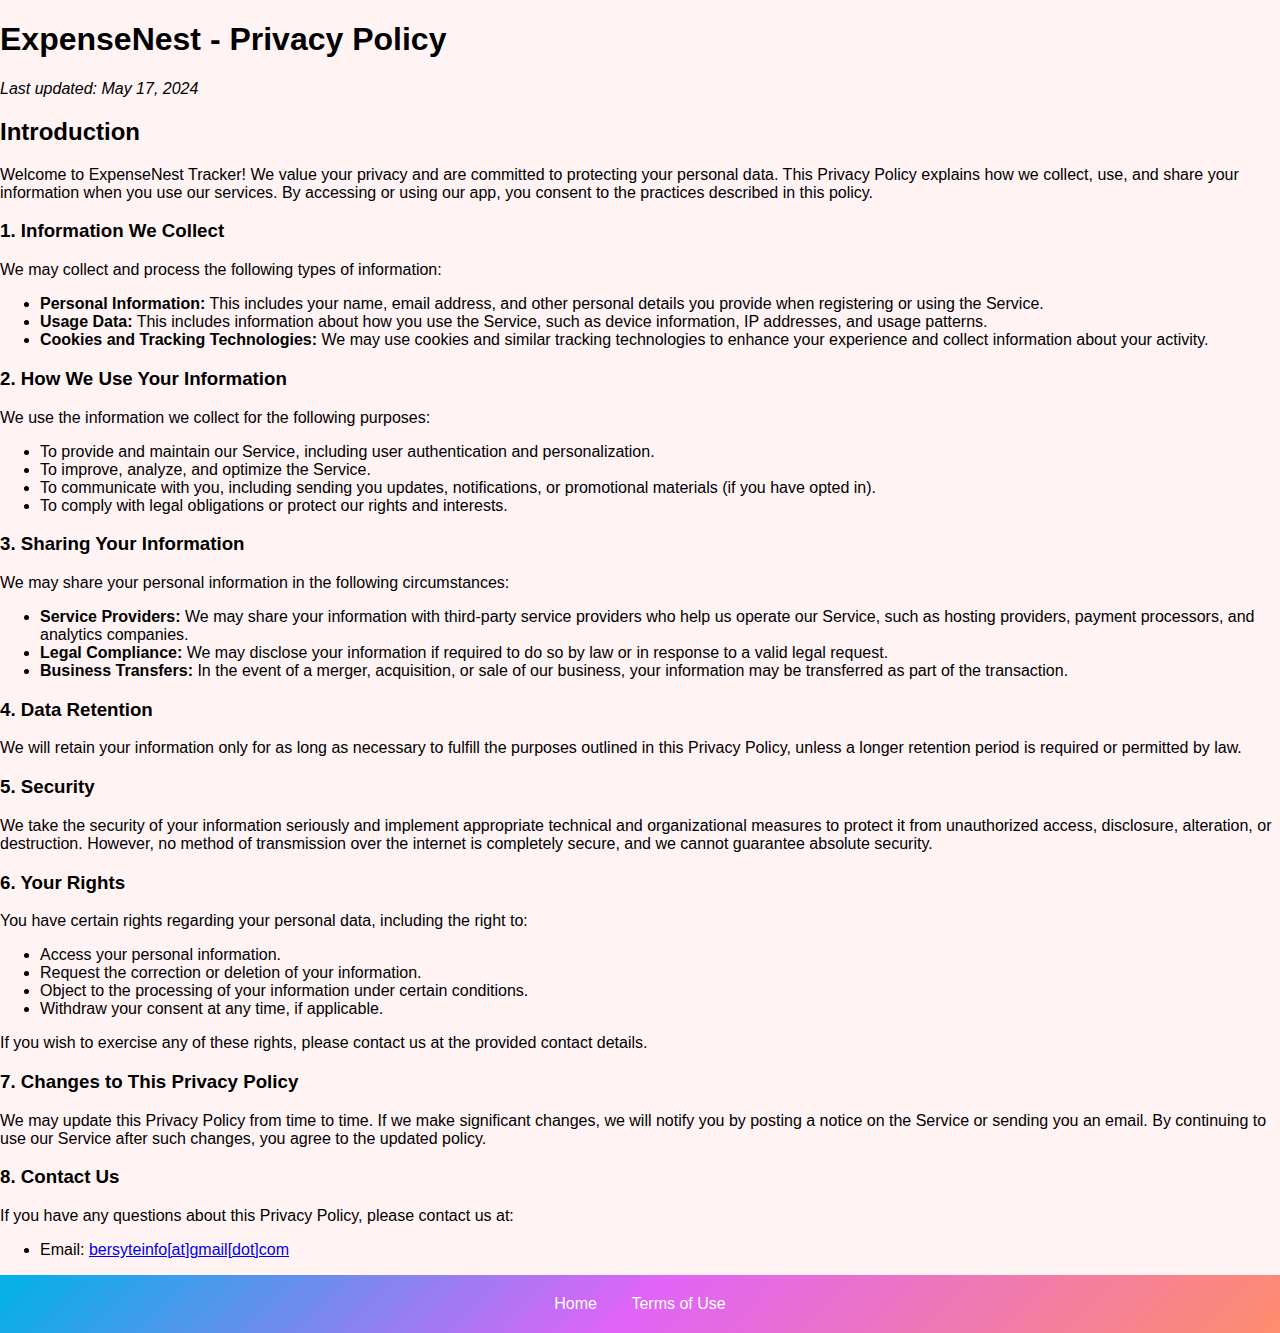
==== terms.html @ a60497dd "first commit" ====
<!DOCTYPE html>
<html lang="en">
<head>
    <meta charset="UTF-8">
    <meta name="viewport" content="width=device-width, initial-scale=1.0">
    <title>ExpenseNest - Privacy Policy</title>
    <meta name="description" content="Read the privacy policy of ExpenseNest, a tracker app for managing your expenses and keeping your data safe.">
    <link rel="stylesheet" href="style.css">
    <link rel="icon" href="/assets/app_logo.png" type="image/x-icon">
</head>
<body>

    <main class="container my-5" role="document">
        <h1 class="text-center">ExpenseNest - Privacy Policy</h1>
        <p class="text-center"><em>Last updated: May 17, 2024</em></p>

        <section>
            <h2>Introduction</h2>
            <p>Welcome to ExpenseNest Tracker! We value your privacy and are committed to protecting your personal data. This Privacy Policy explains how we collect, use, and share your information when you use our services. By accessing or using our app, you consent to the practices described in this policy.</p>
        </section>

        <section>
            <h3>1. Information We Collect</h3>
            <p>We may collect and process the following types of information:</p>
            <ul>
                <li><strong>Personal Information:</strong> This includes your name, email address, and other personal details you provide when registering or using the Service.</li>
                <li><strong>Usage Data:</strong> This includes information about how you use the Service, such as device information, IP addresses, and usage patterns.</li>
                <li><strong>Cookies and Tracking Technologies:</strong> We may use cookies and similar tracking technologies to enhance your experience and collect information about your activity.</li>
            </ul>
        </section>

        <section>
            <h3>2. How We Use Your Information</h3>
            <p>We use the information we collect for the following purposes:</p>
            <ul>
                <li>To provide and maintain our Service, including user authentication and personalization.</li>
                <li>To improve, analyze, and optimize the Service.</li>
                <li>To communicate with you, including sending you updates, notifications, or promotional materials (if you have opted in).</li>
                <li>To comply with legal obligations or protect our rights and interests.</li>
            </ul>
        </section>

        <section>
            <h3>3. Sharing Your Information</h3>
            <p>We may share your personal information in the following circumstances:</p>
            <ul>
                <li><strong>Service Providers:</strong> We may share your information with third-party service providers who help us operate our Service, such as hosting providers, payment processors, and analytics companies.</li>
                <li><strong>Legal Compliance:</strong> We may disclose your information if required to do so by law or in response to a valid legal request.</li>
                <li><strong>Business Transfers:</strong> In the event of a merger, acquisition, or sale of our business, your information may be transferred as part of the transaction.</li>
            </ul>
        </section>

        <section>
            <h3>4. Data Retention</h3>
            <p>We will retain your information only for as long as necessary to fulfill the purposes outlined in this Privacy Policy, unless a longer retention period is required or permitted by law.</p>
        </section>

        <section>
            <h3>5. Security</h3>
            <p>We take the security of your information seriously and implement appropriate technical and organizational measures to protect it from unauthorized access, disclosure, alteration, or destruction. However, no method of transmission over the internet is completely secure, and we cannot guarantee absolute security.</p>
        </section>

        <section>
            <h3>6. Your Rights</h3>
            <p>You have certain rights regarding your personal data, including the right to:</p>
            <ul>
                <li>Access your personal information.</li>
                <li>Request the correction or deletion of your information.</li>
                <li>Object to the processing of your information under certain conditions.</li>
                <li>Withdraw your consent at any time, if applicable.</li>
            </ul>
            <p>If you wish to exercise any of these rights, please contact us at the provided contact details.</p>
        </section>

        <section>
            <h3>7. Changes to This Privacy Policy</h3>
            <p>We may update this Privacy Policy from time to time. If we make significant changes, we will notify you by posting a notice on the Service or sending you an email. By continuing to use our Service after such changes, you agree to the updated policy.</p>
        </section>

        <section>
            <h3>8. Contact Us</h3>
            <p>If you have any questions about this Privacy Policy, please contact us at:</p>
            <ul>
                <li>Email: <a href="mailto:bersyteinfo[at]gmail[dot]com">bersyteinfo[at]gmail[dot]com</a></li>
            </ul>
        </section>
    </main>

    <footer role="footer">
        <a class="nav-link" href="index.html">Home</a>
        <a class="nav-link" href="terms.html">Terms of Use</a>
    </footer>

</body>
</html>
---- style.css ----
/* Apply the gradient background to the body */
body {
    margin: 0;
    padding: 0;
    font-family: Arial, sans-serif;
    background-size: cover;
    background-color: #fff3f4f6; /* Background color */
}

/* Navbar styling */
.navbar-expand {
    display: flex;
    align-items: center;
    justify-content: space-between;
    padding: 10px 20px;
    background: linear-gradient(135deg, #00b2e7, #e064f7, #ff8d6c); /* Gradient background */
    border-radius: 5px;
}

/* Manage button styling */
.manage {
    padding: 10px;
    background: linear-gradient(135deg, #00b2e7, #e064f7, #ff8d6c);
    color: #ffffff;
    border-radius: 14px;
    text-align: center;
    font-weight: bold;
}

/* Navbar logo styling */
.navbar-logo img {
    height: 50px;
}

/* Navbar links container */
.navbar-links {
    display: flex;
    align-items: center;
}

/* Navbar list */
.navbar-nav {
    list-style: none;
    margin: 0;
    padding: 0;
    display: flex;
    flex-direction: row;
    gap: 20px;
}

/* Individual nav items */
.nav-item a {
    text-decoration: none;
    color: #ffffff; /* White text for links */
    font-weight: 500;
    font-size: 16px;
    transition: color 0.3s ease;
}

/* General styling for container */
.container.my-4 {
    margin: 20px auto;
    max-width: 1200px;
    display: flex;
    flex-direction: column;
    justify-content: center;
    align-items: center;
}

/* Row styling */
.row {
    display: flex;
    flex-wrap: wrap;
    align-items: center;
    justify-content: space-between;
}

/* Column styling */
.col-1, .col-2 {
    flex: 1;
    padding: 10px;
    text-align: center;
}

/* Main content styling */
.main-content {
    text-align: left;
}

.main-content h1 {
    font: size 15px;
    font-weight: 700;
    margin-bottom: 20px;
    line-height: 1.4;
}

.main-content h1 span {
    font-size: 20px;
    
}

.main-content p {
    font-size: 1.2rem;
    color: #333; /* Dark text for readability */
    margin-bottom: 14px;
}

/* Download buttons container */
.download-buttons {
    margin-top: 20px;
}

.app-download-buttons a {
    display: inline-block;
    margin: 0 10px;
    text-decoration: none;
}

.app-download-buttons img {
    display: inline-block;
    width: 170px; /* Set a fixed width */
    height: 50px; /* Set a fixed height */
    object-fit: contain; /* Ensure the image maintains its aspect ratio */
}

/* App mockup image styling */
.col-2 img {
    max-width: 100%;
    height: auto;
    border-radius: 10px;
}

/* Responsive Design */
@media (max-width: 768px) {
    .row {
        flex-direction: column;
    }

    .col-1, .col-2 {
        flex: none;
        width: 100%;
    }

    .main-content h1 {
        font-size: 2rem;
    }

    .main-content p {
        font-size: 1rem;
    }

   
}
/* Footer Styling */
footer {
    background: linear-gradient(135deg, #00b2e7, #e064f7, #ff8d6c); /* Gradient background */
    color: #fff; /* White text color */
    padding: 20px;
    text-align: center; /* Center text and links */
    font-size: 16px;
}

/* Style for navigation links */
footer .nav-link {
    color: #fff; /* White text color for links */
    text-decoration: none; /* Remove underline */
    margin: 0 15px; /* Add spacing between links */
    font-weight: 500;
    transition: color 0.3s ease;
}

/* Hover effect for links */
footer .nav-link:hover {
    color: #00b2e7; /* Change color on hover */
}

/* Style for social media icon */
footer a i {
    font-size: 20px; /* Size of the Twitter icon */
    color: #fff; /* White icon color */
    margin-left: 10px; /* Space between the icon and text */
    transition: color 0.3s ease;
}

/* Hover effect for social media icon */
footer a i:hover {
    color: #00b2e7; /* Change icon color on hover */
}

/* Responsive design for footer */
@media (max-width: 768px) {
    footer {
        font-size: 14px; /* Adjust font size for smaller screens */
    }

    footer .nav-link {
        display: block; /* Stack the links vertically */
        margin-bottom: 10px; /* Add space between links */
    }

    footer a i {
        font-size: 24px; /* Adjust icon size for smaller screens */
    }
}
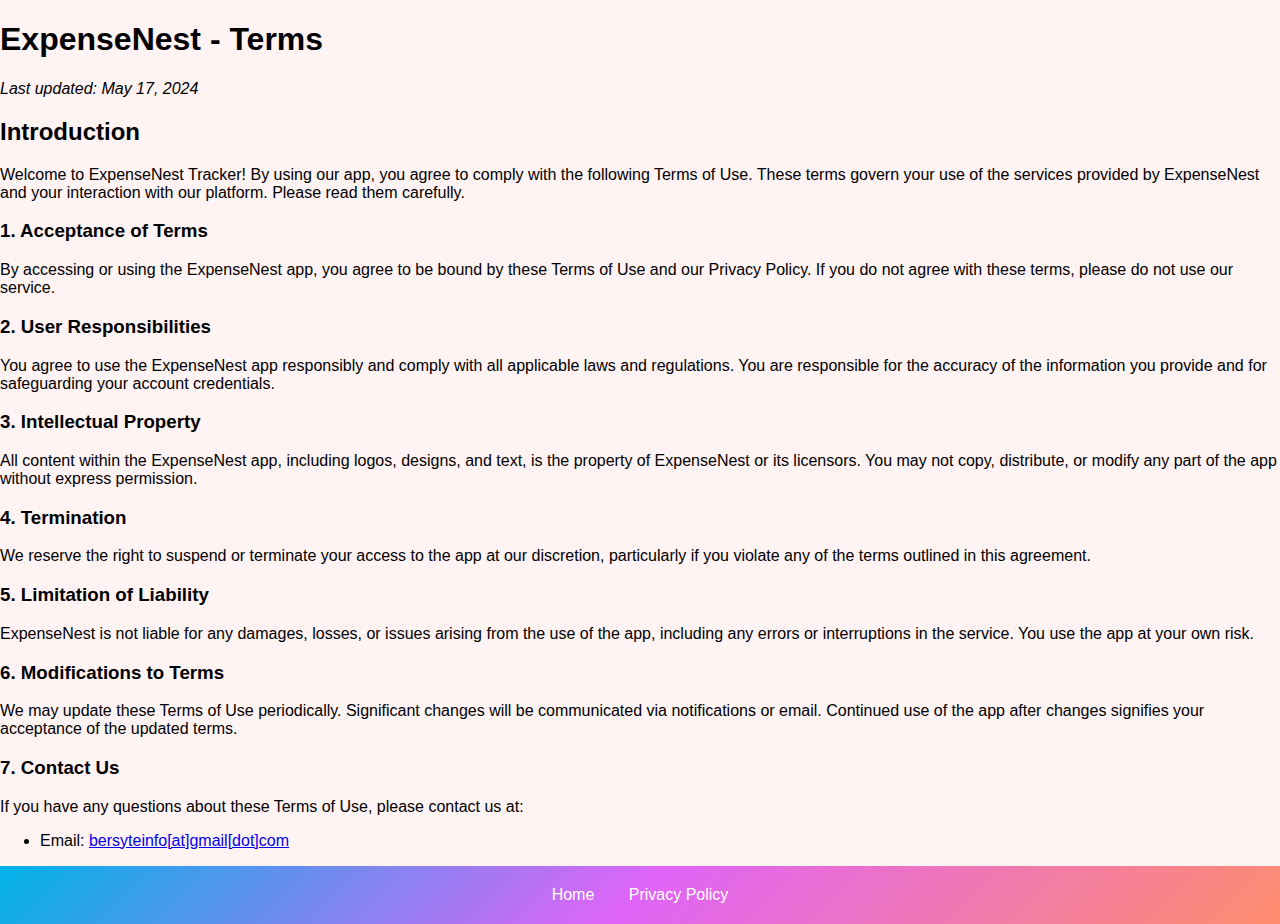
==== commit 8bbdbeef: "change done" ====
--- a/terms.html
+++ b/terms.html
@@ -3,83 +3,55 @@
 <head>
     <meta charset="UTF-8">
     <meta name="viewport" content="width=device-width, initial-scale=1.0">
-    <title>ExpenseNest - Privacy Policy</title>
-    <meta name="description" content="Read the privacy policy of ExpenseNest, a tracker app for managing your expenses and keeping your data safe.">
+    <title>ExpenseNest - Terms</title>
+    <meta name="description" content="Read the terms of use of ExpenseNest, a tracker app for managing your expenses and keeping your data safe.">
     <link rel="stylesheet" href="style.css">
     <link rel="icon" href="/assets/app_logo.png" type="image/x-icon">
 </head>
 <body>
 
     <main class="container my-5" role="document">
-        <h1 class="text-center">ExpenseNest - Privacy Policy</h1>
+        <h1 class="text-center">ExpenseNest - Terms</h1>
         <p class="text-center"><em>Last updated: May 17, 2024</em></p>
 
         <section>
             <h2>Introduction</h2>
-            <p>Welcome to ExpenseNest Tracker! We value your privacy and are committed to protecting your personal data. This Privacy Policy explains how we collect, use, and share your information when you use our services. By accessing or using our app, you consent to the practices described in this policy.</p>
+            <p>Welcome to ExpenseNest Tracker! By using our app, you agree to comply with the following Terms of Use. These terms govern your use of the services provided by ExpenseNest and your interaction with our platform. Please read them carefully.</p>
         </section>
 
         <section>
-            <h3>1. Information We Collect</h3>
-            <p>We may collect and process the following types of information:</p>
-            <ul>
-                <li><strong>Personal Information:</strong> This includes your name, email address, and other personal details you provide when registering or using the Service.</li>
-                <li><strong>Usage Data:</strong> This includes information about how you use the Service, such as device information, IP addresses, and usage patterns.</li>
-                <li><strong>Cookies and Tracking Technologies:</strong> We may use cookies and similar tracking technologies to enhance your experience and collect information about your activity.</li>
-            </ul>
+            <h3>1. Acceptance of Terms</h3>
+            <p>By accessing or using the ExpenseNest app, you agree to be bound by these Terms of Use and our Privacy Policy. If you do not agree with these terms, please do not use our service.</p>
         </section>
 
         <section>
-            <h3>2. How We Use Your Information</h3>
-            <p>We use the information we collect for the following purposes:</p>
-            <ul>
-                <li>To provide and maintain our Service, including user authentication and personalization.</li>
-                <li>To improve, analyze, and optimize the Service.</li>
-                <li>To communicate with you, including sending you updates, notifications, or promotional materials (if you have opted in).</li>
-                <li>To comply with legal obligations or protect our rights and interests.</li>
-            </ul>
+            <h3>2. User Responsibilities</h3>
+            <p>You agree to use the ExpenseNest app responsibly and comply with all applicable laws and regulations. You are responsible for the accuracy of the information you provide and for safeguarding your account credentials.</p>
         </section>
 
         <section>
-            <h3>3. Sharing Your Information</h3>
-            <p>We may share your personal information in the following circumstances:</p>
-            <ul>
-                <li><strong>Service Providers:</strong> We may share your information with third-party service providers who help us operate our Service, such as hosting providers, payment processors, and analytics companies.</li>
-                <li><strong>Legal Compliance:</strong> We may disclose your information if required to do so by law or in response to a valid legal request.</li>
-                <li><strong>Business Transfers:</strong> In the event of a merger, acquisition, or sale of our business, your information may be transferred as part of the transaction.</li>
-            </ul>
+            <h3>3. Intellectual Property</h3>
+            <p>All content within the ExpenseNest app, including logos, designs, and text, is the property of ExpenseNest or its licensors. You may not copy, distribute, or modify any part of the app without express permission.</p>
         </section>
 
         <section>
-            <h3>4. Data Retention</h3>
-            <p>We will retain your information only for as long as necessary to fulfill the purposes outlined in this Privacy Policy, unless a longer retention period is required or permitted by law.</p>
+            <h3>4. Termination</h3>
+            <p>We reserve the right to suspend or terminate your access to the app at our discretion, particularly if you violate any of the terms outlined in this agreement.</p>
         </section>
 
         <section>
-            <h3>5. Security</h3>
-            <p>We take the security of your information seriously and implement appropriate technical and organizational measures to protect it from unauthorized access, disclosure, alteration, or destruction. However, no method of transmission over the internet is completely secure, and we cannot guarantee absolute security.</p>
+            <h3>5. Limitation of Liability</h3>
+            <p>ExpenseNest is not liable for any damages, losses, or issues arising from the use of the app, including any errors or interruptions in the service. You use the app at your own risk.</p>
         </section>
 
         <section>
-            <h3>6. Your Rights</h3>
-            <p>You have certain rights regarding your personal data, including the right to:</p>
-            <ul>
-                <li>Access your personal information.</li>
-                <li>Request the correction or deletion of your information.</li>
-                <li>Object to the processing of your information under certain conditions.</li>
-                <li>Withdraw your consent at any time, if applicable.</li>
-            </ul>
-            <p>If you wish to exercise any of these rights, please contact us at the provided contact details.</p>
+            <h3>6. Modifications to Terms</h3>
+            <p>We may update these Terms of Use periodically. Significant changes will be communicated via notifications or email. Continued use of the app after changes signifies your acceptance of the updated terms.</p>
         </section>
 
         <section>
-            <h3>7. Changes to This Privacy Policy</h3>
-            <p>We may update this Privacy Policy from time to time. If we make significant changes, we will notify you by posting a notice on the Service or sending you an email. By continuing to use our Service after such changes, you agree to the updated policy.</p>
-        </section>
-
-        <section>
-            <h3>8. Contact Us</h3>
-            <p>If you have any questions about this Privacy Policy, please contact us at:</p>
+            <h3>7. Contact Us</h3>
+            <p>If you have any questions about these Terms of Use, please contact us at:</p>
             <ul>
                 <li>Email: <a href="mailto:bersyteinfo[at]gmail[dot]com">bersyteinfo[at]gmail[dot]com</a></li>
             </ul>
@@ -88,7 +60,7 @@
 
     <footer role="footer">
         <a class="nav-link" href="index.html">Home</a>
-        <a class="nav-link" href="terms.html">Terms of Use</a>
+        <a class="nav-link" href="privacy-policy.html">Privacy Policy</a>
     </footer>
 
 </body>
--- a/style.css
+++ b/style.css
@@ -120,6 +120,8 @@
     display: inline-block;
     width: 170px; /* Set a fixed width */
     height: 50px; /* Set a fixed height */
+    opacity: 0;
+
     object-fit: contain; /* Ensure the image maintains its aspect ratio */
 }
 
@@ -128,6 +130,8 @@
     max-width: 100%;
     height: auto;
     border-radius: 10px;
+    animation: fadeIn 2s ease forwards;
+
 }
 
 /* Responsive Design */
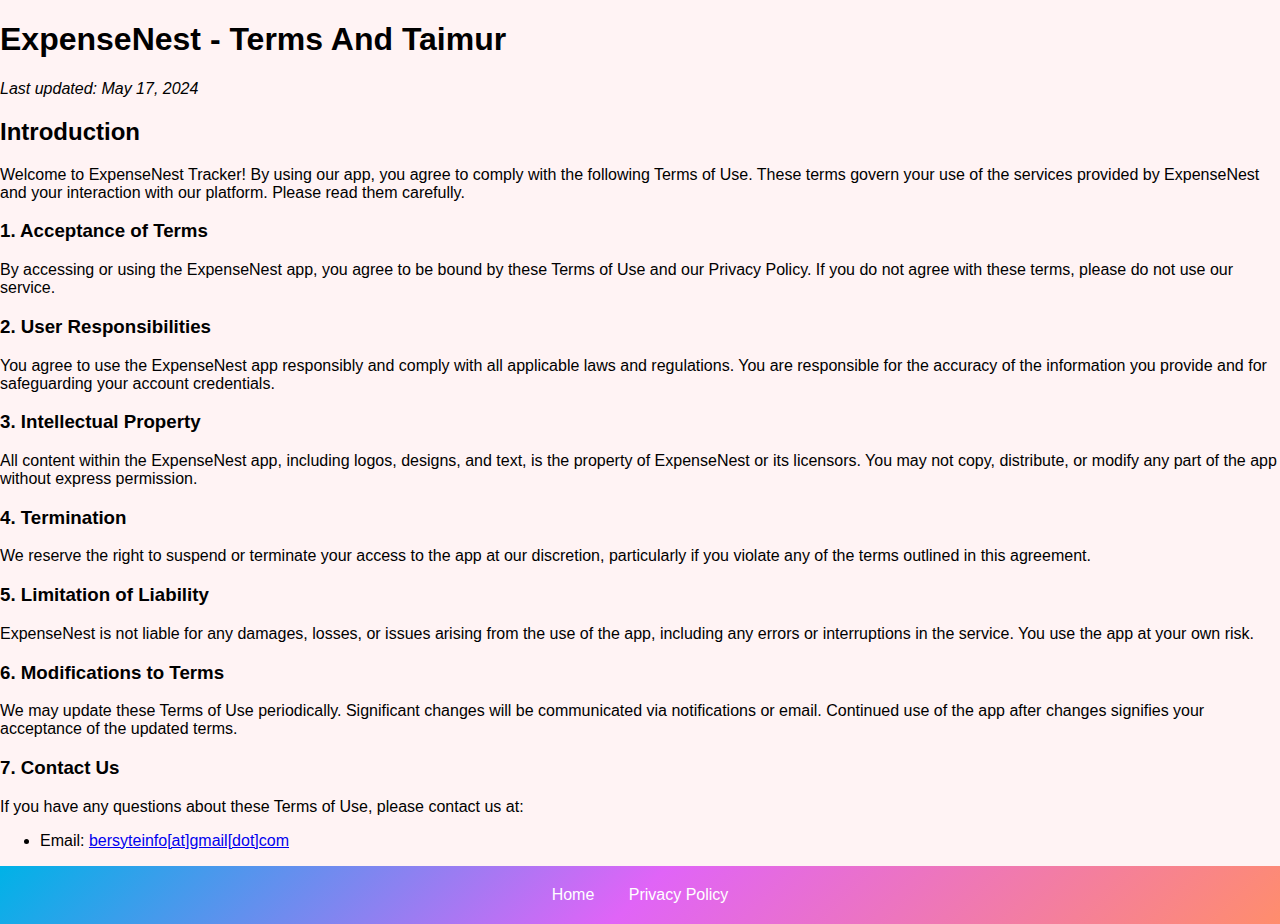
==== commit 4657fe5f: "change done" ====
--- a/terms.html
+++ b/terms.html
@@ -11,7 +11,7 @@
 <body>
 
     <main class="container my-5" role="document">
-        <h1 class="text-center">ExpenseNest - Terms</h1>
+        <h1 class="text-center">ExpenseNest - Terms And Taimur</h1>
         <p class="text-center"><em>Last updated: May 17, 2024</em></p>
 
         <section>
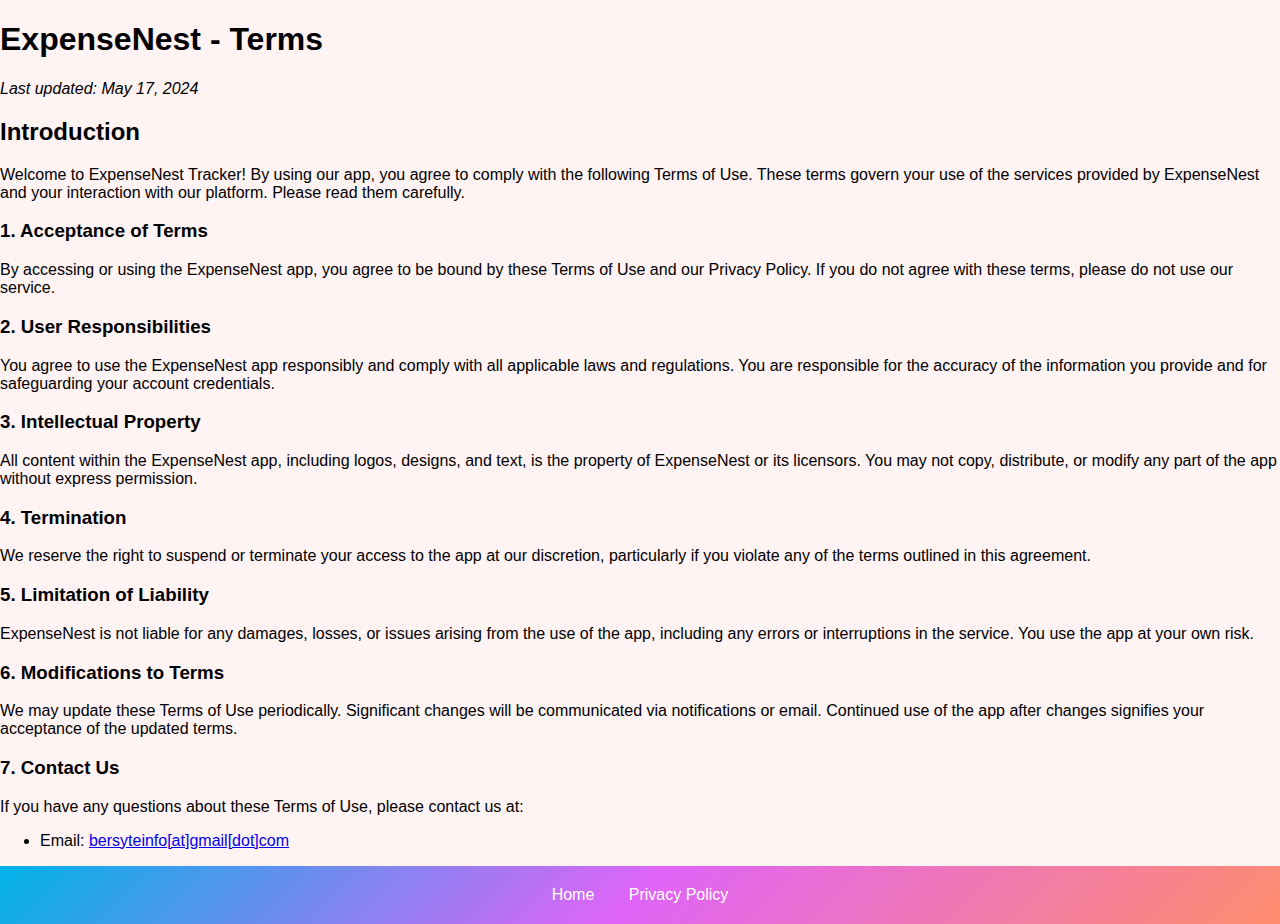
==== commit a58b8681: "change done" ====
--- a/terms.html
+++ b/terms.html
@@ -11,7 +11,7 @@
 <body>
 
     <main class="container my-5" role="document">
-        <h1 class="text-center">ExpenseNest - Terms And Taimur</h1>
+        <h1 class="text-center">ExpenseNest - Terms</h1>
         <p class="text-center"><em>Last updated: May 17, 2024</em></p>
 
         <section>
